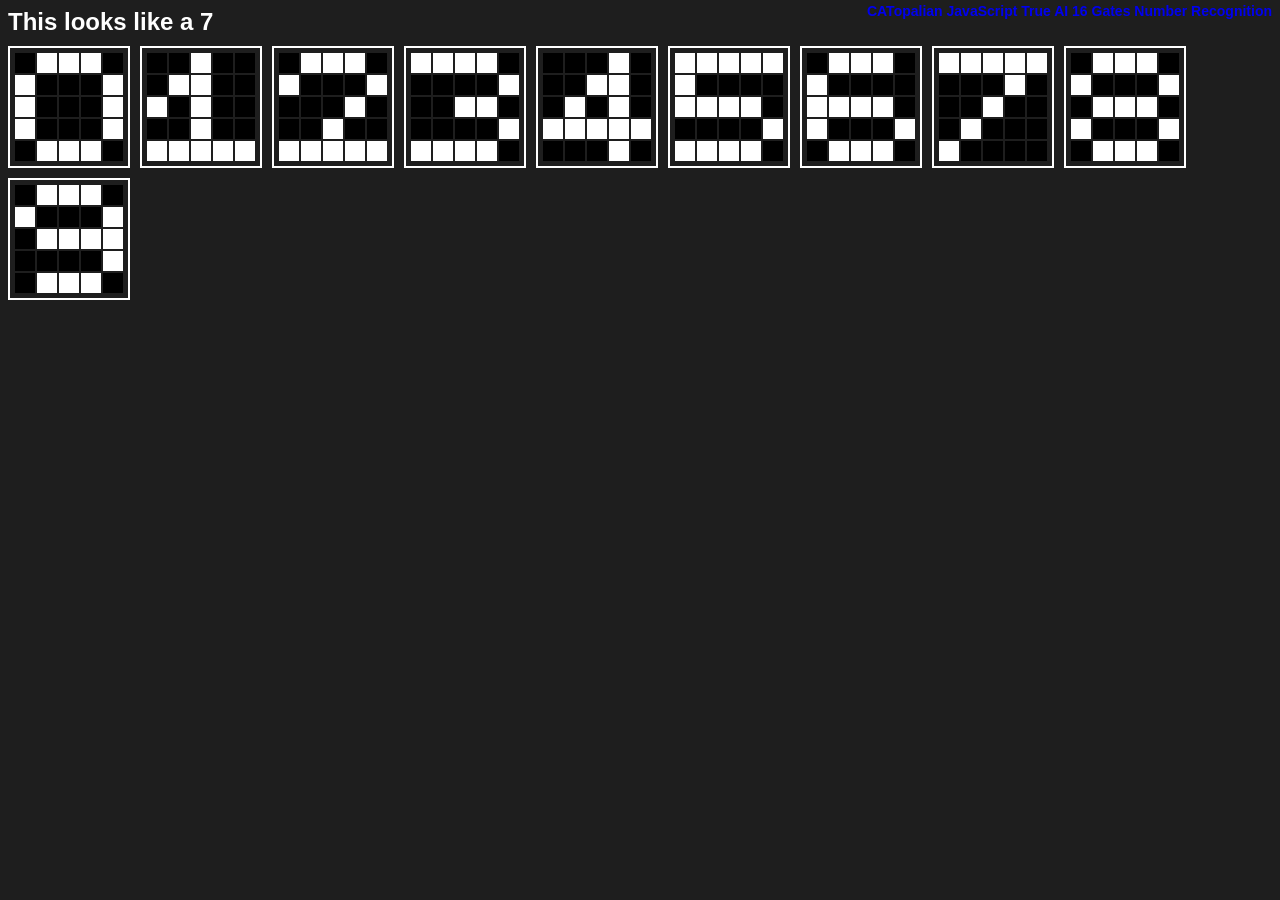
==== CATopalian_JavaScript_True_AI_16_Gates_Number_Recognition.html @ 68768ad6 "update" ====
<!-- Dedicated to God the Father -->
<!-- All Rights Reserved Christopher Andrew Topalian Copyright 2000-2025 -->
<!-- https://github.com/ChristopherTopalian -->
<!-- https://github.com/ChristopherAndrewTopalian -->
<!-- CATopalian_JavaScript_True_AI_16_Gates_Number_Recognition.html -->

<html>
<head>
<title> CATopalian JavaScript True AI 16 Gates Number Recognition </title>

<link rel = 'stylesheet' href = 'src/css/style001.css'>

<script src = 'src/js/1shortcuts/shortcuts.js'></script>

<script src = 'src/js/2worldVariables/worldVariables.js'></script>

<script src = 'src/js/4make/makeInterface.js'></script>

<script src = 'src/js/4make/makeTitleOfApp.js'></script>

<script src = 'src/js/4make/makeNumberChoices.js'></script>

<script src = 'src/js/logicGates/logicGates.js'></script>

<script src = 'src/js/compare/comparePatterns.js'></script>

<script src = 'src/js/recognize/recognizeNumber.js'></script>

<script src = 'src/js/sound/sound.js'></script>

<script src = 'src/js/whenLoaded/whenLoaded.js'></script>

</head>

<body onload = 'whenLoaded();'>

</body>

</html>
---- src/css/style001.css ----
/* style001.css */

body
{
    background-color: rgb(30, 30, 30);
    font-family: Arial;
    font-size: 24px;
    font-weight: bold;
    color: rgb(255, 255, 255);
}

/*----*/

/* Dedicated to God the Father */
/* All Rights Reserved Christopher Andrew Topalian Copyright 2000-2025 */
/* https://github.com/ChristopherTopalian */
/* https://github.com/ChristopherAndrewTopalian */
/* https://sites.google.com/view/CollegeOfScripting */
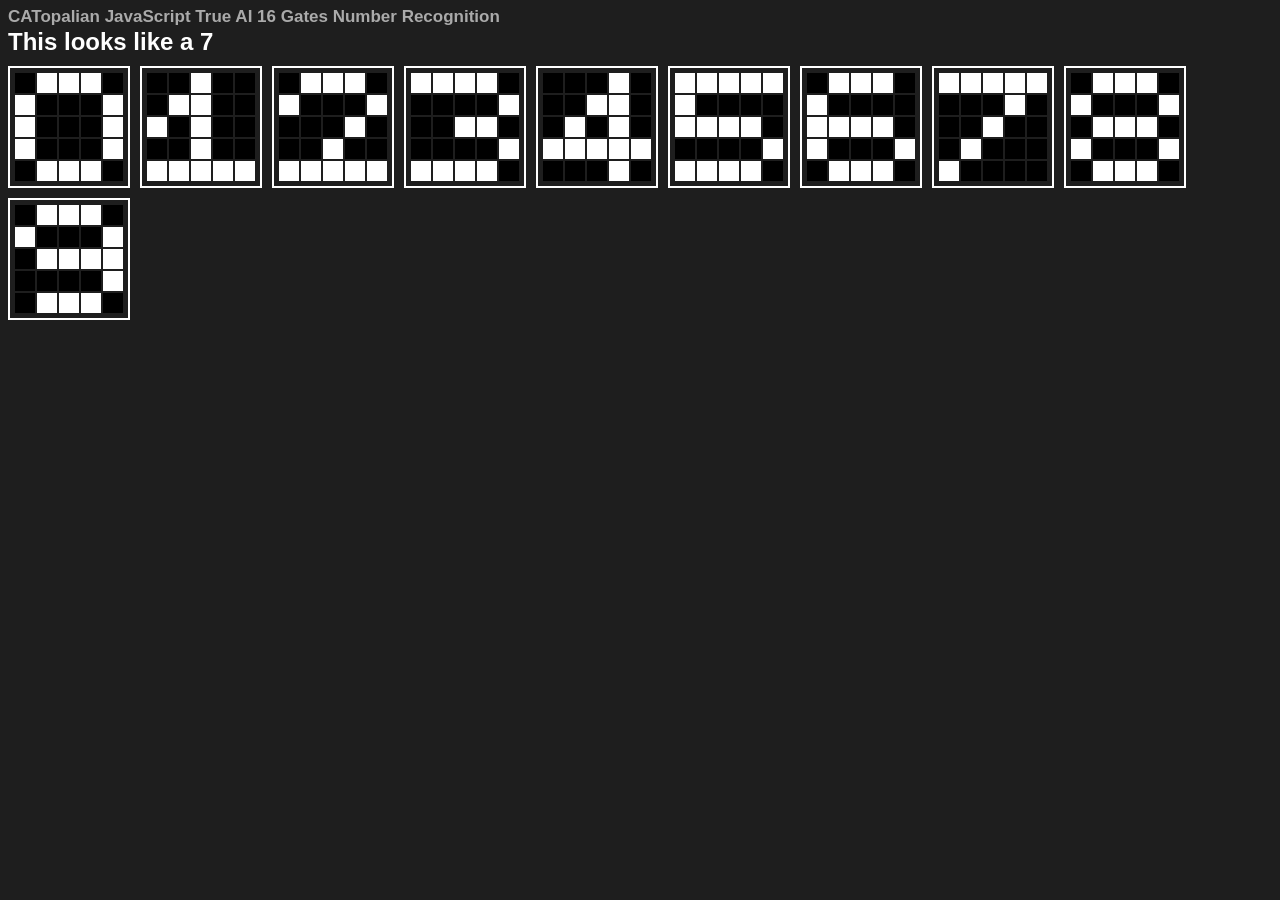
==== commit 339c55c1: "update" ====
--- a/CATopalian_JavaScript_True_AI_16_Gates_Number_Recognition.html
+++ b/CATopalian_JavaScript_True_AI_16_Gates_Number_Recognition.html
@@ -1,12 +1,19 @@
 <!-- Dedicated to God the Father -->
-<!-- All Rights Reserved Christopher Andrew Topalian Copyright 2000-2025 -->
+<!-- All Rights Reserved Christopher Andrew Topalian Copyright 2000-2026 -->
 <!-- https://github.com/ChristopherTopalian -->
 <!-- https://github.com/ChristopherAndrewTopalian -->
 <!-- CATopalian_JavaScript_True_AI_16_Gates_Number_Recognition.html -->
 
-<html>
+<!DOCTYPE html>
+<html lang = 'en'>
 <head>
 <title> CATopalian JavaScript True AI 16 Gates Number Recognition </title>
+
+<meta charset = 'UTF-8'>
+
+<meta name = 'viewport' content = 'width = device-width, initial-scale = 1.0'>
+
+<link rel = "icon" href = "src/media/textures/icons/CATopalian_True_AI_Centered.png" type = "image/png">
 
 <link rel = 'stylesheet' href = 'src/css/style001.css'>
 
--- a/src/css/style001.css
+++ b/src/css/style001.css
@@ -2,6 +2,7 @@
 
 body
 {
+    margin: 0px 8px;
     background-color: rgb(30, 30, 30);
     font-family: Arial;
     font-size: 24px;
@@ -12,7 +13,7 @@
 /*----*/
 
 /* Dedicated to God the Father */
-/* All Rights Reserved Christopher Andrew Topalian Copyright 2000-2025 */
+/* All Rights Reserved Christopher Andrew Topalian Copyright 2000-2026 */
 /* https://github.com/ChristopherTopalian */
 /* https://github.com/ChristopherAndrewTopalian */
 /* https://sites.google.com/view/CollegeOfScripting */
